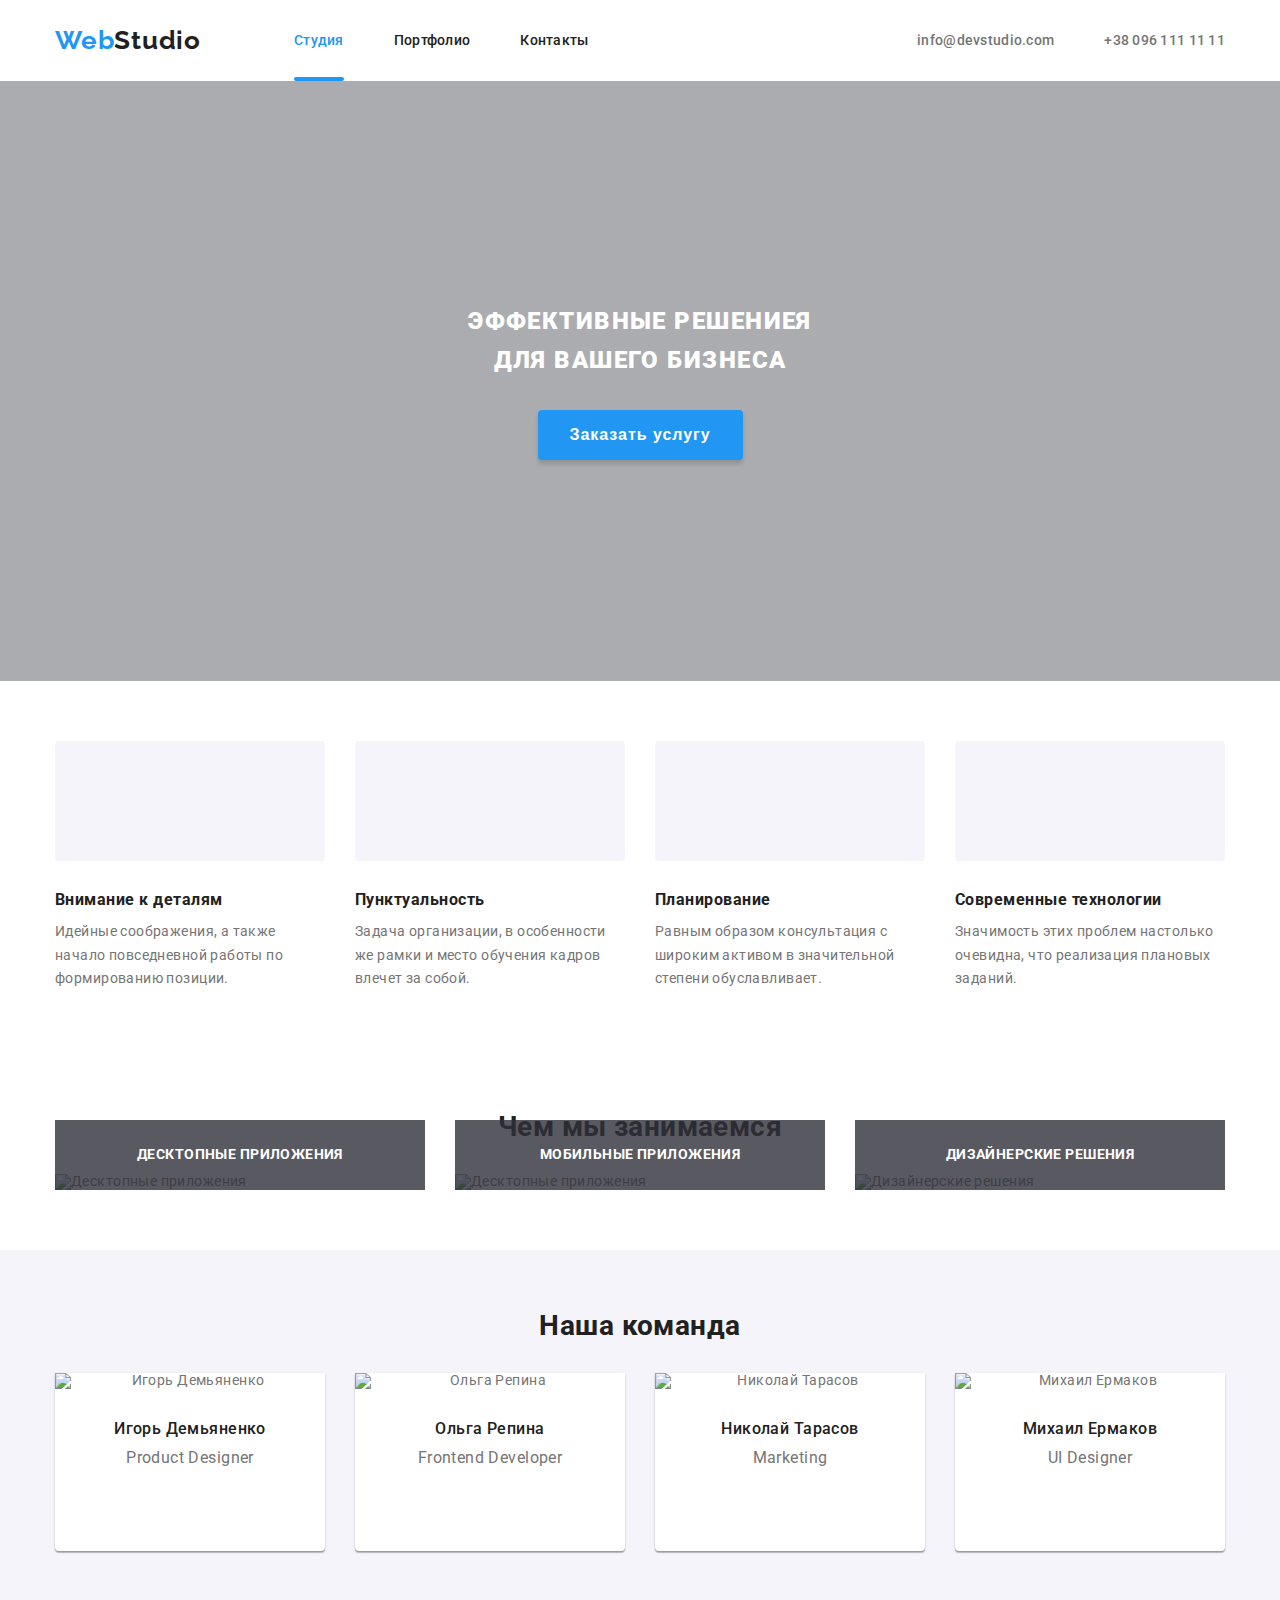
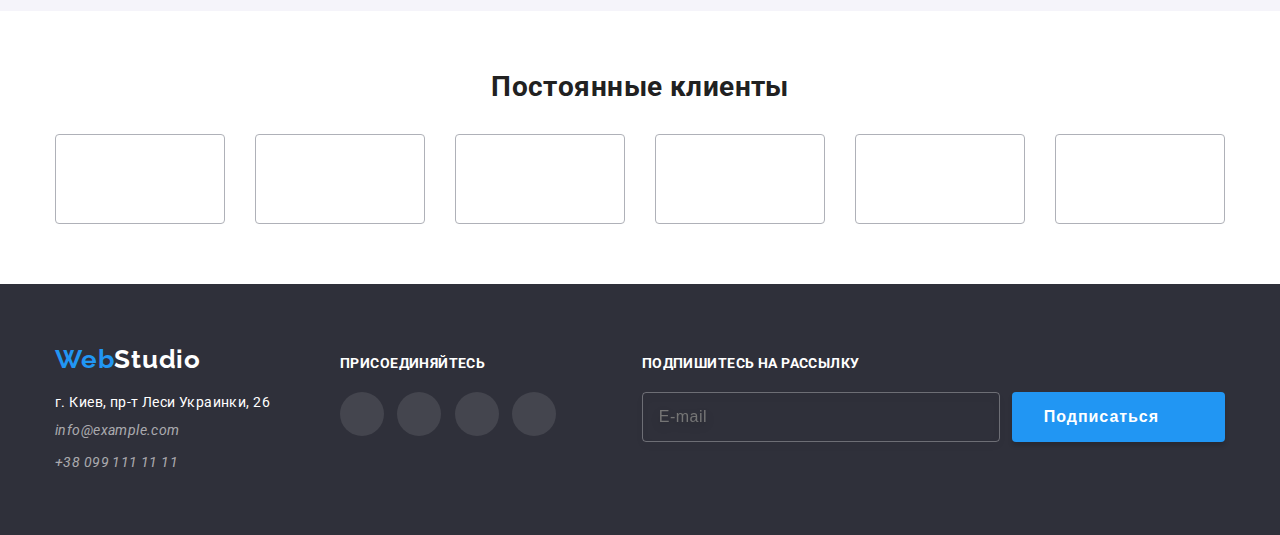
==== index.html @ 4f5de19d "додає адаптив" ====
<!DOCTYPE html>
<html lang="ru">
  <head>
    <meta charset="UTF-8" />

    <meta name="viewport" content="width=device-width, initial-scale=1.0" />
    <meta name="description" />
    <link
      href="https://fonts.googleapis.com/css2?family=Raleway:wght@700&family=Roboto:wght@400;500;700;900&display=swap"
      rel="stylesheet"
    />
    <link rel="stylesheet" href="./css/common.min.css" />
    <link rel="stylesheet" href="./css/main.min.css" />
    <title>WebStudio</title>
  </head>
  <body>
    <!--Верхня лінія-->
    <header class="page-header">
      <div class="container not-pd">
        <nav class="nav-header d-flex">
          <a class="logo-header" href="/">
            <p class="logo">Web<span class="dark">Studio</span></p>
          </a>
          <button
            type="button"
            class="menu-button"
            aria-expanded="false"
            aria-controls="menu"
            data-menu-button
          >
            <svg
              width="40"
              height="40"
              aria-label="Переключатель мобильного меню"
            >
              <use href="./images/sprit.svg#icon-menu" class="icon-menu"></use>
              <use
                href="./images/sprit.svg#icon-close-head"
                class="icon-close-head"
              ></use>
            </svg>
          </button>
          <div class="menu" id="menu" data-menu>
            <ul class="list-header">
              <li class="item">
                <a class="item-link active-link" href="./index.html">
                  Cтудия
                </a>
              </li>
              <li class="item">
                <a class="item-link" href="./portfolio.html">Портфолио</a>
              </li>
              <li class="item">
                <a class="item-link" href="#">Контакты</a>
              </li>
            </ul>
            <address class="address-head">
              <a class="contacts" href="mailto:info@devstudio.com">
                <svg class="icon" width="16px" height="11.2px">
                  <use href="./images/sprit.svg#icon-post"></use>
                </svg>
                <span>info@devstudio.com</span>
              </a>
              <a class="contacts" href="tel:+380961111111">
                <svg class="icon" width="10px" height="14.94px">
                  <use href="./images/sprit.svg#icon-smartphone"></use>
                </svg>
                <span>+38 096 111 11 11</span>
              </a>
            </address>
          </div>
        </nav>
      </div>
    </header>

    <main>
      <!--Шапка сайту-->
      <div class="back-gr">
        <div class="hero">
          <h1 class="het-title">ЭФФЕКТИВНЫЕ РЕШЕНИЕЯ ДЛЯ ВАШЕГО БИЗНЕСА</h1>
          <button class="button het" type="button" data-modal-open>
            Заказать услугу
          </button>
          <div class="backdrop is-hidden" data-modal>
            <div class="modal">
              <button class="btn-close display-flex" data-modal-close>
                <svg class="btn-icon" width="11px" height="11px">
                  <use href="./images/sprit.svg#icon-close"></use>
                </svg>
              </button>
              <form class="form">
                <b class="text-forms display-flex">
                  Оставьте свои данные, мы вам перезвоним
                </b>
                <label class="form-field" for="name">
                  <input
                    type="text"
                    name="name"
                    class="form-input"
                    placeholder=" "
                  />
                  <svg class="icon-form">
                    <use href="./images/sprit.svg#icon-people-field"></use>
                  </svg>
                  <span class="form-label">Имя</span>
                </label>

                <label class="form-field" for="tel">
                  <input
                    type="tel"
                    name="phone"
                    class="form-input"
                    placeholder=" "
                  />
                  <svg class="icon-form">
                    <use href="./images/sprit.svg#icon-tel-field"></use>
                  </svg>
                  <span class="form-label">Телефон</span>
                </label>

                <label class="form-field" for="email">
                  <span class="form-label">Почта</span>
                  <input
                    type="email"
                    name="mail"
                    class="form-input"
                    placeholder=" "
                  />
                  <svg class="icon-form">
                    <use href="./images/sprit.svg#icon-post-field"></use>
                  </svg>
                </label>

                <label class="comment" for="comment">
                  <span class="form-label">Комментарий</span>
                  <textarea
                    name="comment"
                    class="form-textarea"
                    placeholder="Введите текст"
                  ></textarea>
                </label>

                <label class="form-checkbox display-flex">
                  <input class="input-checkbox" type="checkbox" />
                  <span class="icon-checkbox"></span>
                  <span class="label-checkbox">
                    Соглашаюсь с рассылкой и принимаю
                    <a href="#">Условия договора</a>
                  </span>
                </label>
                <button class="button btn-send" type="submit">Отправить</button>
              </form>
            </div>
          </div>
        </div>
      </div>

      <!--Особливості-->
      <div class="container">
        <ul class="feature-list">
          <li class="mr-right">
            <div class="features-item display-flex">
              <svg width="70px" height="70px">
                <use href="./images/sprit.svg#icon-antenna"></use>
              </svg>
            </div>
            <h3 class="feature-title">Внимание к деталям</h3>
            <p class="feature-text">
              Идейные соображения, а также начало повседневной работы по
              формированию позиции.
            </p>
          </li>
          <li class="mr-right">
            <div class="features-item display-flex">
              <svg width="70px" height="70px">
                <use href="./images/sprit.svg#icon-clock"></use>
              </svg>
            </div>
            <h3 class="feature-title">Пунктуальность</h3>
            <p class="feature-text">
              Задача организации, в особенности же рамки и место обучения кадров
              влечет за собой.
            </p>
          </li>
          <li class="mr-right">
            <div class="features-item display-flex">
              <svg width="70px" height="70px">
                <use href="./images/sprit.svg#icon-diagram"></use>
              </svg>
            </div>
            <h3 class="feature-title">Планирование</h3>
            <p class="feature-text">
              Равным образом консультация с широким активом в значительной
              степени обуславливает.
            </p>
          </li>
          <li class="mr-right">
            <div class="features-item display-flex">
              <svg width="70px" height="70px">
                <use href="./images/sprit.svg#icon-astronaut"></use>
              </svg>
            </div>
            <h3 class="feature-title">Современные технологии</h3>
            <p class="feature-text">
              Значимость этих проблем настолько очевидна, что реализация
              плановых заданий.
            </p>
          </li>
        </ul>
      </div>

      <!--Діяльність-->
      <div class="display-none container">
        <h2 class="title">Чем мы занимаемся</h2>

        <ul class="activity-list">
          <li class="activety mr-right">
            <div class="img">
              <picture>
                <source
                  srcset="
                    ./images/activity-first.webp    370w,
                    ./images/activity-first@2x.webp 740w
                  "
                />
                <img
                  srcset="
                    ./images/activity-first.jpg    370w,
                    ./images/activity-first@2x.jpg 740w
                  "
                  class="activiti-icon"
                  src="images/activity-first.jpg"
                  alt="Десктопные приложения"
                  width="370"
                  sizes="(min-width: 1200px) 33vw, 100vw"
                />
              </picture>

              <h4 class="mini-title">Десктопные приложения</h4>
            </div>
          </li>
          <li class="activety mr-right">
            <div class="img">
              <picture>
                <source
                  srcset="
                    ./images/activity-second.webp    370w,
                    ./images/activity-second@2x.webp 740w
                  "
                />
                <img
                  srcset="
                    ./images/activity-second.jpg    370w,
                    ./images/activity-second@2x.jpg 740w
                  "
                  class="activiti-icon"
                  src="images/activity-second.jpg"
                  alt="Десктопные приложения"
                  width="370"
                  sizes="(min-width: 1200px) 33vw, 100vw"
                />
              </picture>
              <h4 class="mini-title">Мобильные приложения</h4>
            </div>
          </li>
          <li class="activety mr-right">
            <div class="img">
              <picture>
                <source
                  srcset="
                    ./images/activity-third.webp    370w,
                    ./images/activity-third@2x.webp 740w
                  "
                />
                <img
                  srcset="
                    ./images/activity-third.jpg    370w,
                    ./images/activity-third@2x.jpg 740w
                  "
                  class="activiti-icon"
                  src="images/activity-third.jpg"
                  alt="Дизайнерские решения"
                  width="370"
                  sizes="(min-width: 1200px) 33vw, 100vw"
                />
              </picture>
              <h4 class="mini-title">Дизайнерские решения</h4>
            </div>
          </li>
        </ul>
      </div>

      <!--Команда-->
      <div class="bgc-team">
        <div class="container">
          <h2 class="title">Наша команда</h2>

          <ul class="team">
            <li class="team-card mr-bt-30">
              <picture>
                <source
                  srcset="./images/igor.webp 460w, ./images/igor@2x.webp 920w"
                  type="image/webp"
                />

                <img
                  srcset="./images/igor.jpg 460w, ./images/igor@2x.jpg 920w"
                  class="team-foto"
                  src="./images/igor.jpg"
                  alt="Игорь Демьяненко"
                  width="460"
                  sizes="(min-width: 1200px) 25vw, (min-width: 768px) 50vw, 100vw"
                />
              </picture>

              <h4 class="name">Игорь Демьяненко</h4>
              <p class="position">Product Designer</p>
              <div class="social .d-flex">
                <a
                  class="social-links .d-flex"
                  href="https://www.instagram.com/?hl=uk"
                  aria-label="Instagram"
                  rel="noopener"
                >
                  <svg width="20px" height="20px">
                    <use href="./images/sprit.svg#icon-instagram"></use>
                  </svg>
                </a>
                <a
                  class="social-links display-flex"
                  href="https://twitter.com/login?lang=uk"
                  aria-label="Twitter"
                  rel="noopener"
                >
                  <svg width="20px" height="20px">
                    <use href="./images/sprit.svg#icon-twitter"></use>
                  </svg>
                </a>
                <a
                  class="social-links display-flex"
                  href="https://www.facebook.com/"
                  aria-label="Facebook"
                  rel="noopener"
                >
                  <svg width="20px" height="20px">
                    <use href="./images/sprit.svg#icon-facebook"></use>
                  </svg>
                </a>
                <a
                  class="social-links display-flex"
                  href="https://www.linkedin.com/uas/login?_l=ru"
                  aria-label="Linkedin"
                  rel="noopener"
                >
                  <svg width="20px" height="20px">
                    <use href="./images/sprit.svg#icon-linkedin"></use>
                  </svg>
                </a>
              </div>
            </li>
            <li class="team-card mr-bt-30">
              <picture>
                <source
                  srcset="./images/olha.webp 460w, ./images/olha@2x.webp 920w"
                  type="image/webp"
                />

                <img
                  srcset="./images/olha.jpg 460w, ./images/olha@2x.jpg 920w"
                  class="team-foto"
                  src="images/olha.jpg"
                  alt="Ольга Репина"
                  width="460"
                  sizes="(min-width: 1200px) 25vw, (min-width: 768px) 50vw, 100vw"
                />
              </picture>

              <h4 class="name">Ольга Репина</h4>
              <p class="position">Frontend Developer</p>
              <div class="social">
                <a
                  class="social-links display-flex"
                  href="https://www.instagram.com/?hl=uk"
                  aria-label="Instagram"
                  rel="noopener"
                >
                  <svg width="20px" height="20px">
                    <use href="./images/sprit.svg#icon-instagram"></use>
                  </svg>
                </a>
                <a
                  class="social-links display-flex"
                  href="https://twitter.com/login?lang=uk"
                  aria-label="Twitter"
                  rel="noopener"
                >
                  <svg width="20px" height="20px">
                    <use href="./images/sprit.svg#icon-twitter"></use>
                  </svg>
                </a>
                <a
                  class="social-links display-flex"
                  href="https://www.facebook.com/"
                  aria-label="Facebook"
                  rel="noopener"
                >
                  <svg width="20px" height="20px">
                    <use href="./images/sprit.svg#icon-facebook"></use>
                  </svg>
                </a>
                <a
                  class="social-links display-flex"
                  href="https://www.linkedin.com/uas/login?_l=ru"
                  aria-label="Linkedin"
                  rel="noopener"
                >
                  <svg width="20px" height="20px">
                    <use href="./images/sprit.svg#icon-linkedin"></use>
                  </svg>
                </a>
              </div>
            </li>
            <li class="team-card mr-bt-30">
              <picture>
                <source
                  srcset="
                    ./images/nikolay.webp    460w,
                    ./images/nikolay@2x.webp 920w
                  "
                  type="image/webp"
                />

                <img
                  srcset="
                    ./images/nikolay.jpg    460w,
                    ./images/nikolay@2x.jpg 920w
                  "
                  class="team-foto"
                  src="images/nikolay.jpg"
                  alt="Николай Тарасов"
                  width="460"
                  sizes="(min-width: 1200px) 25vw, (min-width: 768px) 50vw, 100vw"
                />
              </picture>

              <h4 class="name">Николай Тарасов</h4>
              <p class="position">Marketing</p>
              <div class="social">
                <a
                  class="social-links display-flex"
                  href="https://www.instagram.com/?hl=uk"
                  aria-label="Instagram"
                  rel="noopener"
                >
                  <svg width="20px" height="20px">
                    <use href="./images/sprit.svg#icon-instagram"></use>
                  </svg>
                </a>
                <a
                  class="social-links display-flex"
                  href="https://twitter.com/login?lang=uk"
                  aria-label="Twitter"
                  rel="noopener"
                >
                  <svg width="20px" height="20px">
                    <use href="./images/sprit.svg#icon-twitter"></use>
                  </svg>
                </a>
                <a
                  class="social-links display-flex"
                  href="https://www.facebook.com/"
                  aria-label="Facebook"
                  rel="noopener"
                >
                  <svg width="20px" height="20px">
                    <use href="./images/sprit.svg#icon-facebook"></use>
                  </svg>
                </a>
                <a
                  class="social-links display-flex"
                  href="https://www.linkedin.com/uas/login?_l=ru"
                  aria-label="Linkedin"
                  rel="noopener"
                >
                  <svg width="20px" height="20px">
                    <use href="./images/sprit.svg#icon-linkedin"></use>
                  </svg>
                </a>
              </div>
            </li>
            <li class="team-card mr-bt-30">
              <picture>
                <source
                  srcset="
                    ./images/mykhailo.webp    460w,
                    ./images/mykhailo@2x.webp 920w
                  "
                  type="image/webp"
                />

                <img
                  srcset="
                    ./images/mykhailo.jpg    460w,
                    ./images/mykhailo@2x.jpg 920w
                  "
                  class="team-foto"
                  src="images/mykhailo.jpg"
                  alt="Михаил Ермаков"
                  width="460"
                  sizes="(min-width: 1200px) 25vw, (min-width: 768px) 50vw, 100vw"
                />
              </picture>

              <h4 class="name">Михаил Ермаков</h4>
              <p class="position">UI Designer</p>
              <div class="social">
                <a
                  class="social-links display-flex"
                  href="https://www.instagram.com/?hl=uk"
                  aria-label="Instagram"
                  rel="noopener"
                >
                  <svg width="20px" height="20px">
                    <use href="./images/sprit.svg#icon-instagram"></use>
                  </svg>
                </a>
                <a
                  class="social-links display-flex"
                  href="https://twitter.com/login?lang=uk"
                  aria-label="Twitter"
                  rel="noopener"
                >
                  <svg width="20px" height="20px">
                    <use href="./images/sprit.svg#icon-twitter"></use>
                  </svg>
                </a>
                <a
                  class="social-links display-flex"
                  href="https://www.facebook.com/"
                  aria-label="Facebook"
                  rel="noopener"
                >
                  <svg width="20px" height="20px">
                    <use href="./images/sprit.svg#icon-facebook"></use>
                  </svg>
                </a>
                <a
                  class="social-links display-flex"
                  href="https://www.linkedin.com/uas/login?_l=ru"
                  aria-label="Linkedin"
                  rel="noopener"
                >
                  <svg width="20px" height="20px">
                    <use href="./images/sprit.svg#icon-linkedin"></use>
                  </svg>
                </a>
              </div>
            </li>
          </ul>
        </div>
      </div>

      <!--Постійні клієнти-->
      <div class="container">
        <h2 class="title">Постоянные клиенты</h2>

        <ul class="customers">
          <li class="customer-item">
            <a class="customer-link d-flex" href="#">
              <svg
                class="customer-icon"
                width="44.27px"
                height="49.23px"
                aria-label="YA & CO"
              >
                <use href="./images/sprit.svg#icon-logo_1"></use>
              </svg>
            </a>
          </li>
          <li class="customer-item">
            <a class="customer-link d-flex" href="#">
              <svg
                class="customer-icon"
                width="40px"
                height="52px"
                aria-label="COMPANY TEGLINE HERE"
              >
                <use href="./images/sprit.svg#icon-logo_2"></use>
              </svg>
            </a>
          </li>
          <li class="customer-item">
            <a class="customer-link d-flex" href="#">
              <svg
                class="customer-icon"
                width="41px"
                height="42.6px"
                aria-label="COMPANY"
              >
                <use href="./images/sprit.svg#icon-logo_3"></use>
              </svg>
            </a>
          </li>
          <li class="customer-item">
            <a class="customer-link d-flex" href="#">
              <svg
                class="customer-icon"
                width="79.66px"
                height="42.02px"
                aria-label="FOSTER PETERS"
              >
                <use href="./images/sprit.svg#icon-logo_4"></use>
              </svg>
            </a>
          </li>
          <li class="customer-item">
            <a class="customer-link d-flex" href="#">
              <svg
                class="customer-icon"
                width="59px"
                height="47px"
                aria-label="BRAND"
              >
                <use href="./images/sprit.svg#icon-logo_5"></use>
              </svg>
            </a>
          </li>
          <li class="customer-item">
            <a class="customer-link d-flex" href="#">
              <svg
                class="customer-icon"
                width="88.48px"
                height="45.44px"
                aria-label="COMPANY TEG LINE"
              >
                <use href="./images/sprit.svg#icon-logo_6"></use>
              </svg>
            </a>
          </li>
        </ul>
      </div>
    </main>

    <!--Підвал сайту-->
    <footer class="footer_all">
      <div class="footer container">
        <div class="address-footer">
          <div class="address-tablet">
            <a class="logo-link" href="/">
              <p class="logo-footer">Web<span class="white">Studio</span></p>
            </a>
            <address class="link-footer">
              <a
                class="address-link"
                href="https://www.google.com/maps/place/%D0%B1%D1%83%D0%BB%D1%8C%D0%B2%D0%B0%D1%80+%D0%9B%D0%B5%D1%81%D1%96+%D0%A3%D0%BA%D1%80%D0%B0%D1%97%D0%BD%D0%BA%D0%B8,+26,+%D0%9A%D0%B8%D1%97%D0%B2,+02000/@50.4265807,30.5361971,17z/data=!3m1!4b1!4m5!3m4!1s0x40d4cf0e033ecbe9:0x57a4dffefec77da0!8m2!3d50.4265807!4d30.5383858"
                target="_blank"
                rel="noopener"
              >
                г. Киев, пр-т Леси Украинки, 26</a
              >
              <a class="contact-footer" href="mailto:info@example.com"
                >info@example.com</a
              >
              <a class="contact-footer" href="tel:+380991111111"
                >+38 099 111 11 11</a
              >
            </address>
          </div>

          <div class="container-social">
            <p class="join-in">Присоединяйтесь</p>
            <div class="d--flex">
              <a
                class="social-links-footer display-flex"
                href="#"
                aria-label="Instagram"
                rel="noopener"
              >
                <svg width="20px" height="20px">
                  <use href="./images/sprit.svg#icon-instagram"></use>
                </svg>
              </a>
              <a
                class="social-links-footer display-flex"
                href="#"
                aria-label="Twitter"
                rel="noopener"
              >
                <svg width="20px" height="20px">
                  <use href="./images/sprit.svg#icon-twitter"></use>
                </svg>
              </a>
              <a
                class="social-links-footer display-flex"
                href="https://www.facebook.com/"
                aria-label="Facebook"
                rel="noopener"
              >
                <svg width="20px" height="20px">
                  <use href="./images/sprit.svg#icon-facebook"></use>
                </svg>
              </a>
              <a
                class="social-links-footer display-flex"
                href="https://www.linkedin.com/uas/login?_l=ru"
                aria-label="Linkedin"
                rel="noopener"
              >
                <svg width="20px" height="20px">
                  <use href="./images/sprit.svg#icon-linkedin"></use>
                </svg>
              </a>
            </div>
          </div>
        </div>

        <!--  -->

        <form class="form-footer">
          <b class="join-in">Подпишитесь на рассылку</b>
          <div class="field-footer">
            <input type="email" class="input-footer" placeholder="E-mail" />
            <button class="button btn-footer" type="submit">
              Подписаться
              <svg class="icon-footer" width="24px" height="24px">
                <use href="./images/sprit.svg#icon-telega-footer"></use>
              </svg>
            </button>
          </div>
        </form>
      </div>
    </footer>
    <script src="./js/node.js"></script>
    <script src="./js/menu.js"></script>
  </body>
</html>
---- css/common.min.css ----
html{-webkit-box-sizing:border-box;box-sizing:border-box}*,*::before,*::after{-webkit-box-sizing:inherit;box-sizing:inherit}body{margin:0;font-family:"Roboto",sans-serif;font-size:14px;line-height:1.14;color:#757575;letter-spacing:.03em;background-color:#fff}a{-webkit-text-decoration-line:none;text-decoration-line:none;display:inline-block}ul{padding:0;margin:0;list-style:none}h1,h2,h3,h4,h5,h6{margin:0}img{display:block;width:100%;height:auto}.logo,.logo-footer{display:inline-block;font-family:"Raleway",sans-serif;font-weight:700;font-size:26px;line-height:1.19;letter-spacing:0.03em;color:#2196f3}.join-in{margin:0 0 20px 0;font-weight:700;text-transform:uppercase;color:#fff;letter-spacing:0.03em}.social-links-footer{fill:currentColor;width:44px;height:44px;border-radius:50%;-webkit-transition:250ms cubic-bezier(0.4, 0, 0.2, 1);transition:250ms cubic-bezier(0.4, 0, 0.2, 1)}.social-links-footer{fill:currentColor;width:44px;height:44px;border-radius:50%;-webkit-transition:250ms cubic-bezier(0.4, 0, 0.2, 1);transition:250ms cubic-bezier(0.4, 0, 0.2, 1)}.button{display:-webkit-inline-box;display:-ms-inline-flexbox;display:inline-flex;-webkit-box-align:center;-ms-flex-align:center;align-items:center;min-width:200px;height:50px;border-radius:4px;padding:10px 32px;font-weight:700;font-size:16px;line-height:1.87;letter-spacing:0.06em;color:#fff;background-color:#2196f3;-webkit-box-shadow:0px 4px 4px rgba(0,0,0,0.15);box-shadow:0px 4px 4px rgba(0,0,0,0.15);border:none}.container{padding-left:15px;padding-right:15px;padding-bottom:60px;padding-top:60px;margin-left:auto;margin-right:auto}@media screen and (min-width: 480px){.container{width:480px}}@media screen and (min-width: 768px){.container{width:768px}}@media screen and (min-width: 1200px){.container{width:1200px}}.d-flex{display:-webkit-box;display:-ms-flexbox;display:flex;-webkit-box-pack:center;-ms-flex-pack:center;justify-content:center;-webkit-box-align:center;-ms-flex-align:center;align-items:center}.page-header{position:relative}.nav-header{display:-webkit-box;display:-ms-flexbox;display:flex;-webkit-box-pack:justify;-ms-flex-pack:justify;justify-content:space-between;-webkit-box-align:center;-ms-flex-align:center;align-items:center}@media screen and (min-width: 768px){.nav-header{display:-webkit-box;display:-ms-flexbox;display:flex;-webkit-box-pack:center;-ms-flex-pack:center;justify-content:center;-webkit-box-align:center;-ms-flex-align:center;align-items:center}}.logo-header{padding:16px 0;margin:0}@media screen and (min-width: 768px){.logo-header{padding:26px 0;margin-right:88px}}@media screen and (min-width: 1200px){.logo-header{padding:22px 0;margin-right:93px;display:inline-block}}.logo{margin:0}.logo .dark{color:#212121}.menu-button{display:-webkit-inline-box;display:-ms-inline-flexbox;display:inline-flex;margin:0;padding:0;border:0;background-color:transparent}.menu-button .icon-close-head{display:none}.menu-button.is-open .icon-close-head{display:block}.menu-button.is-open .icon-menu{display:none}@media screen and (min-width: 768px){.menu-button{display:none}}.menu{display:none;position:absolute;top:100%;left:0;width:100%;background-color:#fff;text-align:center;z-index:99}.menu.is-open{display:block}@media screen and (min-width: 768px){.menu{position:relative;display:-webkit-box;display:-ms-flexbox;display:flex;-webkit-box-align:center;-ms-flex-align:center;align-items:center;-webkit-box-pack:center;-ms-flex-pack:center;justify-content:center;z-index:0}}.list-header{padding:60px 0}@media screen and (min-width: 768px){.list-header{display:-webkit-box;display:-ms-flexbox;display:flex;padding:32px 0}}.item:not(:last-child){margin-bottom:40px}@media screen and (min-width: 768px){.item:not(:last-child){margin-right:50px;margin-bottom:0}}.item-link{position:relative;color:#212121;font-weight:500;font-size:18px;letter-spacing:0.02em;line-height:1.16;-webkit-transition:250ms cubic-bezier(0.4, 0, 0.2, 1);transition:250ms cubic-bezier(0.4, 0, 0.2, 1)}.item-link:hover,.item-link:focus{color:#2196f3}@media screen and (min-width: 768px){.item-link{font-size:14px}}.active-link{color:#2196f3}.active-link::after{position:absolute;bottom:-12px;left:0;content:"";width:100%;height:4px;border-radius:2px;background-color:#2196f3}@media screen and (min-width: 768px){.active-link::after{bottom:-33px}}.address-head{display:block;padding-bottom:60px}@media screen and (min-width: 768px){.address-head{padding-bottom:0;margin-left:auto}}@media screen and (min-width: 1200px){.address-head{display:-webkit-box;display:-ms-flexbox;display:flex}}.contacts{color:#757575;display:block;font-style:normal;font-size:18px;font-weight:500;letter-spacing:0.02em;-webkit-transition:250ms cubic-bezier(0.4, 0, 0.2, 1);transition:250ms cubic-bezier(0.4, 0, 0.2, 1)}.contacts:not(:last-child){margin-bottom:16px}.contacts:hover,.contacts:focus{color:#2196f3}.contacts .icon{margin-right:10px;fill:currentColor}@media screen and (min-width: 768px){.contacts{font-size:12px;display:-webkit-box;display:-ms-flexbox;display:flex;-webkit-box-pack:start;-ms-flex-pack:start;justify-content:start;-webkit-box-align:center;-ms-flex-align:center;align-items:center}.contacts:not(:last-child){margin-bottom:10px}}@media screen and (min-width: 1200px){.contacts:not(:last-child){margin-right:30px;margin-bottom:0}}@media screen and (min-width: 1200px){.contacts{font-size:14px}}.footer_all{background-color:#2f303a}.footer_all .footer{text-align:center}@media screen and (min-width: 1200px){.footer_all .footer{display:-webkit-box;display:-ms-flexbox;display:flex;-webkit-box-pack:justify;-ms-flex-pack:justify;justify-content:space-between;text-align:left;-webkit-box-align:baseline;-ms-flex-align:baseline;align-items:baseline}}.address-tablet{margin-bottom:60px}@media screen and (min-width: 768px){.address-tablet{margin-bottom:0}}@media screen and (min-width: 1200px){.address-tablet{margin-right:70px}}.logo-footer{padding:0;margin:0 0 20px}.logo-footer .white{color:#fff}@media screen and (min-width: 768px){.address-footer{display:-webkit-box;display:-ms-flexbox;display:flex;padding-bottom:60px;-ms-flex-pack:distribute;justify-content:space-around;-webkit-box-align:baseline;-ms-flex-align:baseline;align-items:baseline}}@media screen and (min-width: 768px) and (min-width: 1200px){.address-footer{padding-bottom:0}}.address-link{margin-bottom:8px;display:block;font-style:normal;color:#fff;-webkit-transition:250ms cubic-bezier(0.4, 0, 0.2, 1);transition:250ms cubic-bezier(0.4, 0, 0.2, 1)}.address-link:hover,.address-link:focus{color:#2196f3}.contact-footer{display:block;line-height:1.71;letter-spacing:0.03em;color:rgba(255,255,255,0.6);-webkit-transition:250ms cubic-bezier(0.4, 0, 0.2, 1);transition:250ms cubic-bezier(0.4, 0, 0.2, 1)}.contact-footer:hover,.contact-footer:focus{color:#2196f3}.contact-footer:not(:last-child){margin-bottom:8px}.social-links-footer{display:-webkit-inline-box;display:-ms-inline-flexbox;display:inline-flex;color:#fff;background-color:rgba(255,255,255,0.1);-webkit-box-align:center;-ms-flex-align:center;align-items:center;-webkit-box-pack:center;-ms-flex-pack:center;justify-content:center}.social-links-footer:not(:last-child){margin-right:10px}.social-links-footer:hover,.social-links-footer:focus{color:#fff;background-color:#2196f3}.container-social{padding-bottom:60px}@media screen and (min-width: 768px){.container-social{padding-bottom:0}}.form-footer{display:-webkit-box;display:-ms-flexbox;display:flex;-webkit-box-orient:vertical;-webkit-box-direction:normal;-ms-flex-direction:column;flex-direction:column}.button:hover,.button:focus{background-color:#188ce8;cursor:pointer;-webkit-transition:250ms cubic-bezier(0.4, 0, 0.2, 1);transition:250ms cubic-bezier(0.4, 0, 0.2, 1)}@media screen and (min-width: 1200px){.field-footer{display:-webkit-box;display:-ms-flexbox;display:flex}}.icon-footer{margin-left:10px}.input-footer{height:50px;width:100%;font-size:16px;line-height:1.25;letter-spacing:.03em;padding:15px 16px;margin-bottom:20px;color:rgba(255,255,255,0.6);background-color:transparent;border:1px solid rgba(255,255,255,0.3);-webkit-box-sizing:border-box;box-sizing:border-box;-webkit-filter:drop-shadow(0px 4px 4px rgba(0,0,0,0.15));filter:drop-shadow(0px 4px 4px rgba(0,0,0,0.15));border-radius:4px}@media screen and (max-width: 1199px) and (min-width: 768px){.input-footer{width:450px;display:block;margin-right:auto;margin-left:auto}}@media screen and (min-width: 1200px){.input-footer{margin-right:12px;margin-bottom:0;width:358px}}@media screen and (min-width: 1200px){.btn-footer{padding-right:26px;padding-left:26px}}
/*# sourceMappingURL=common.min.css.map */
---- css/main.min.css ----
html{-webkit-box-sizing:border-box;box-sizing:border-box}*,*::before,*::after{-webkit-box-sizing:inherit;box-sizing:inherit}body{margin:0;font-family:"Roboto",sans-serif;font-size:14px;line-height:1.14;color:#757575;letter-spacing:.03em;background-color:#fff}a{-webkit-text-decoration-line:none;text-decoration-line:none;display:inline-block}ul{padding:0;margin:0;list-style:none}h1,h2,h3,h4,h5,h6{margin:0}img{display:block;width:100%;height:auto}.social-links{fill:currentColor;width:44px;height:44px;border-radius:50%;-webkit-transition:250ms cubic-bezier(0.4, 0, 0.2, 1);transition:250ms cubic-bezier(0.4, 0, 0.2, 1)}.input-checkbox{position:absolute;width:1px;height:1px;margin:-1px;border:0;padding:0;clip:rect(0 0 0 0);overflow:hidden}.form-field,.comment{position:relative;display:-webkit-box;display:-ms-flexbox;display:flex;-webkit-box-orient:vertical;-webkit-box-direction:normal;-ms-flex-direction:column;flex-direction:column}.modal{position:absolute;top:50%;left:50%;-webkit-transform:translate(-50%, -50%) scale(1);transform:translate(-50%, -50%) scale(1)}.social-links{fill:currentColor;width:44px;height:44px;border-radius:50%;-webkit-transition:250ms cubic-bezier(0.4, 0, 0.2, 1);transition:250ms cubic-bezier(0.4, 0, 0.2, 1)}.button{display:-webkit-inline-box;display:-ms-inline-flexbox;display:inline-flex;-webkit-box-align:center;-ms-flex-align:center;align-items:center;min-width:200px;height:50px;border-radius:4px;padding:10px 32px;font-weight:700;font-size:16px;line-height:1.87;letter-spacing:0.06em;color:#fff;background-color:#2196f3;-webkit-box-shadow:0px 4px 4px rgba(0,0,0,0.15);box-shadow:0px 4px 4px rgba(0,0,0,0.15);border:none}.pd-60{padding:60px 15px;margin:0 auto}.title{margin-top:0;margin-bottom:30px;font-size:28px;line-height:1.17;text-align:center;color:#212121}.mr-bt-30{margin-bottom:30px}.container{padding-left:15px;padding-right:15px;padding-bottom:60px;padding-top:60px;margin-left:auto;margin-right:auto}@media screen and (min-width: 480px){.container{width:480px}}@media screen and (min-width: 768px){.container{width:768px}}@media screen and (min-width: 1200px){.container{width:1200px}}.not-pd{padding-top:0;padding-bottom:0}.hero{display:-webkit-box;display:-ms-flexbox;display:flex;-webkit-box-orient:vertical;-webkit-box-direction:normal;-ms-flex-direction:column;flex-direction:column;-webkit-box-align:center;-ms-flex-align:center;align-items:center;-webkit-box-pack:center;-ms-flex-pack:center;justify-content:center;position:relative;max-width:480px;height:400px;text-align:center;margin-left:auto;margin-right:auto;background-image:-webkit-gradient(linear,left top, right top,from(rgba(47,48,58,0.4)),to(rgba(47,48,58,0.4))),url(../images/mobile-header.jpg);background-image:linear-gradient(to right,rgba(47,48,58,0.4),rgba(47,48,58,0.4)),url(../images/mobile-header.jpg);background-repeat:no-repeat;background-position:center;background-size:cover}@media (-webkit-min-device-pixel-ratio: 2), (min-resolution: 2dppx){.hero{background-image:-webkit-gradient(linear,left top, right top,from(rgba(47,48,58,0.4)),to(rgba(47,48,58,0.4))),url(../images/mobile-header@2x.jpg);background-image:linear-gradient(to right,rgba(47,48,58,0.4),rgba(47,48,58,0.4)),url(../images/mobile-header@2x.jpg)}}@media screen and (min-width: 768px){.hero{max-width:768px;background-image:-webkit-gradient(linear,left top, right top,from(rgba(47,48,58,0.4)),to(rgba(47,48,58,0.4))),url(../images/tablet.jpg);background-image:linear-gradient(to right,rgba(47,48,58,0.4),rgba(47,48,58,0.4)),url(../images/tablet.jpg)}}@media screen and (min-width: 768px) and (-webkit-min-device-pixel-ratio: 2), screen and (min-width: 768px) and (min-resolution: 2dppx){.hero{background-image:-webkit-gradient(linear,left top, right top,from(rgba(47,48,58,0.4)),to(rgba(47,48,58,0.4))),url(../images/tablet@2x.jpg);background-image:linear-gradient(to right,rgba(47,48,58,0.4),rgba(47,48,58,0.4)),url(../images/tablet@2x.jpg)}}@media screen and (min-width: 1200px){.hero{max-width:1600px;height:600px;background-image:-webkit-gradient(linear,left top, right top,from(rgba(47,48,58,0.4)),to(rgba(47,48,58,0.4))),url(../images/desktop.jpg);background-image:linear-gradient(to right,rgba(47,48,58,0.4),rgba(47,48,58,0.4)),url(../images/desktop.jpg)}}@media screen and (min-width: 1200px) and (-webkit-min-device-pixel-ratio: 2), screen and (min-width: 1200px) and (min-resolution: 2dppx){.hero{background-image:-webkit-gradient(linear,left top, right top,from(rgba(47,48,58,0.4)),to(rgba(47,48,58,0.4))),url(../images/desktop@2x.jpg);background-image:linear-gradient(to right,rgba(47,48,58,0.4),rgba(47,48,58,0.4)),url(../images/desktop@2x.jpg)}}.het-title{max-width:360px;margin:0 auto 30px;display:block;font-weight:900;font-size:24px;line-height:1.62;letter-spacing:0.06em;color:#fff}.backdrop{position:fixed;top:0;left:0;width:100%;height:100%;background-color:rgba(0,0,0,0.2);-webkit-transition:opacity 250ms cubic-bezier(0.4, 0, 0.2, 1);transition:opacity 250ms cubic-bezier(0.4, 0, 0.2, 1);z-index:2}.backdrop.is-hidden{opacity:0;pointer-events:none}.backdrop.is-hidden .modal{-webkit-transform:translate(-50%, -50%) scale(0.7);transform:translate(-50%, -50%) scale(0.7)}.modal{-webkit-transition:250ms cubic-bezier(0.4, 0, 0.2, 1);transition:250ms cubic-bezier(0.4, 0, 0.2, 1);max-width:450px;width:93%;background-color:#fff;border-radius:4px}@media screen and (min-width: 1200px){.modal{max-width:581px}}.btn-close{position:absolute;display:-webkit-box;display:-ms-flexbox;display:flex;-webkit-box-align:center;-ms-flex-align:center;align-items:center;-webkit-box-pack:center;-ms-flex-pack:center;justify-content:center;width:30px;height:30px;top:8px;right:8px;background-color:#fff;outline:none;border:1px solid rgba(0,0,0,0.1);border-radius:50%;cursor:pointer;fill:currentColor}.btn-close:hover,.btn-close:focus{color:#2196f3;-webkit-transition:250ms cubic-bezier(0.4, 0, 0.2, 1);transition:250ms cubic-bezier(0.4, 0, 0.2, 1)}.text-forms{display:block;margin-bottom:30px;font-size:20px;letter-spacing:.03em;color:#212121}.form{padding:40px;width:100%}.form-field{margin-bottom:28px}.form-label{position:absolute;top:-16px;margin-bottom:4px;font-size:12px;letter-spacing:0.01em}.form-input{display:block;height:40px;width:100%;padding:12px 12px 12px 42px;border:1px solid rgba(33,33,33,0.2);-webkit-box-sizing:border-box;box-sizing:border-box;border-radius:4px;-webkit-transition:250ms cubic-bezier(0.4, 0, 0.2, 1);transition:250ms cubic-bezier(0.4, 0, 0.2, 1)}.form-input:focus{border-color:#2196f3;-webkit-box-sizing:border-box;box-sizing:border-box;border-radius:4px;outline:none}.form-input:focus-within+.icon-form,.form-input:not(:placeholder-shown)+.icon-form{color:#2196f3}.icon-form{position:absolute;width:18px;height:18px;fill:currentColor;color:#212121;top:50%;left:18px;-webkit-transform:translateY(-50%);transform:translateY(-50%);-webkit-transition:250ms cubic-bezier(0.4, 0, 0.2, 1);transition:250ms cubic-bezier(0.4, 0, 0.2, 1)}.comment{margin-bottom:20px}.form-textarea{resize:none;height:120px;padding:12px 16px;border:1px solid rgba(33,33,33,0.2);-webkit-box-sizing:border-box;box-sizing:border-box;border-radius:4px;-webkit-transition:250ms cubic-bezier(0.4, 0, 0.2, 1);transition:250ms cubic-bezier(0.4, 0, 0.2, 1)}.form-textarea:focus{border-color:#2196f3;-webkit-box-sizing:border-box;box-sizing:border-box;border-radius:4px;outline:none}.form-textarea::-webkit-input-placeholder{font-family:"Roboto",sans-serif;font-style:normal;font-weight:normal;font-size:14px;line-height:1.14;letter-spacing:0.01em;color:rgba(117,117,117,0.5)}.form-textarea:-ms-input-placeholder{font-family:"Roboto",sans-serif;font-style:normal;font-weight:normal;font-size:14px;line-height:1.14;letter-spacing:0.01em;color:rgba(117,117,117,0.5)}.form-textarea::-ms-input-placeholder{font-family:"Roboto",sans-serif;font-style:normal;font-weight:normal;font-size:14px;line-height:1.14;letter-spacing:0.01em;color:rgba(117,117,117,0.5)}.form-textarea::placeholder{font-family:"Roboto",sans-serif;font-style:normal;font-weight:normal;font-size:14px;line-height:1.14;letter-spacing:0.01em;color:rgba(117,117,117,0.5)}.form-checkbox{position:relative;margin-bottom:30px;display:-webkit-box;display:-ms-flexbox;display:flex}.input-checkbox:checked+.icon-checkbox{border-color:#2196f3;background-color:#2196f3;background-image:url(../images/tick.svg);background-size:contain;background-origin:border-box}.input-checkbox:focus+.icon-checkbox{border:2px solid #2196f3;border-radius:4px}.icon-checkbox{display:inline-block;width:16px;height:15px;margin-right:8.38px;border:2px solid #212121;border-radius:4px;background-color:#fff;-webkit-transition:250ms cubic-bezier(0.4, 0, 0.2, 1);transition:250ms cubic-bezier(0.4, 0, 0.2, 1)}.label-checkbox{display:-webkit-box;display:-ms-flexbox;display:flex;font-size:12px;line-height:1.16;letter-spacing:.03em}.label-checkbox a{-webkit-text-decoration-line:underline;text-decoration-line:underline;color:#2196f3}@media screen and (min-width: 1200px){.label-checkbox{font-size:14px}}.button.btn-send{display:block;margin:0 auto}@media screen and (min-width: 768px){.feature-list{display:-webkit-box;display:-ms-flexbox;display:flex;margin:-15px;-ms-flex-wrap:wrap;flex-wrap:wrap}}.mr-right{max-width:450px;margin-left:auto;margin-right:auto}@media screen and (min-width: 768px){.mr-right{-ms-flex-preferred-size:calc((100% - 15px * 4) / 2);flex-basis:calc((100% - 15px * 4) / 2);margin:15px}}@media screen and (min-width: 1200px){.mr-right{-ms-flex-preferred-size:calc((100% - 15px * 8) / 4);flex-basis:calc((100% - 15px * 8) / 4)}}.features-item{display:-webkit-box;display:-ms-flexbox;display:flex;margin-bottom:30px;height:120px;-webkit-box-align:center;-ms-flex-align:center;align-items:center;-webkit-box-pack:center;-ms-flex-pack:center;justify-content:center;background-color:#f5f4fa;border-radius:4px}@media screen and (min-width: 768px){.features-item{width:354px;-ms-flex-wrap:wrap;flex-wrap:wrap}}@media screen and (min-width: 1200px){.features-item{width:270px}}.feature-title{margin-top:0;margin-bottom:10px;text-align:center;font-weight:700;letter-spacing:.03em;color:#212121}@media screen and (min-width: 768px){.feature-title{text-align:left}}.feature-text{margin-top:0;margin-bottom:30px;line-height:1.71}@media screen and (min-width: 768px){.feature-text{margin-bottom:0}}.display-none{display:none}@media screen and (min-width: 1200px){.display-none{display:block}.activity-list{display:-webkit-box;display:-ms-flexbox;display:flex;margin:-15px}.activiti-icon{display:block}.img{position:relative;width:370px}.img .mini-title{position:absolute;bottom:0;margin-top:0;margin-bottom:0;padding:27px 0;width:100%;height:70px;background-color:rgba(47,48,58,0.8);color:#fff;text-transform:uppercase;text-align:center}}.bgc-team{background-color:#f5f4fa;margin-right:auto;margin-left:auto;text-align:center}@media screen and (min-width: 768px){.team{display:-webkit-box;display:-ms-flexbox;display:flex;margin:-15px;-ms-flex-wrap:wrap;flex-wrap:wrap}}.team .team-card{text-align:center;-webkit-box-shadow:0px 2px 1px rgba(0,0,0,0.2),0px 1px 1px rgba(0,0,0,0.14),0px 1px 3px rgba(0,0,0,0.12);box-shadow:0px 2px 1px rgba(0,0,0,0.2),0px 1px 1px rgba(0,0,0,0.14),0px 1px 3px rgba(0,0,0,0.12);border-radius:0px 0px 4px 4px;padding-bottom:24px;background-color:#fff}@media screen and (min-width: 768px){.team .team-card{-ms-flex-preferred-size:calc((100% - 15px * 4) / 2);flex-basis:calc((100% - 15px * 4) / 2);margin:15px}}@media screen and (min-width: 1200px){.team .team-card{-ms-flex-preferred-size:calc((100% - 15px * 8) / 4);flex-basis:calc((100% - 15px * 8) / 4);margin:15px}}.team-foto{margin-bottom:30px;max-width:100%}.social{padding:0 32px}.social-links{color:#afb1b8;display:-webkit-inline-box;display:-ms-inline-flexbox;display:inline-flex;-webkit-box-pack:center;-ms-flex-pack:center;justify-content:center;-webkit-box-align:center;-ms-flex-align:center;align-items:center}.social-links:hover,.social-links:focus{color:#fff;background-color:#2196f3;outline:none}.name{margin-top:0;margin-bottom:10px;font-weight:500;font-size:16px;line-height:1.19;color:#212121}.position{margin-top:0;margin-bottom:16px;font-size:16px;line-height:1.19}.customers{display:-webkit-box;display:-ms-flexbox;display:flex;margin:-15px;-ms-flex-wrap:wrap;flex-wrap:wrap}@media screen and (max-width: 767px){.customers .customer-item{-ms-flex-preferred-size:calc((100% - 15px * 4) / 2);flex-basis:calc((100% - 15px * 4) / 2);margin:15px}}@media screen and (min-width: 768px){.customers .customer-item{-ms-flex-preferred-size:calc((100% - 15px * 6) / 3);flex-basis:calc((100% - 15px * 6) / 3);margin:15px}}@media screen and (min-width: 1200px){.customers .customer-item{-ms-flex-preferred-size:calc((100% - 15px * 12) / 6);flex-basis:calc((100% - 15px * 12) / 6);margin:15px}}.customer-link{height:90px;color:#afb1b8;border:1px solid #afb1b8;-webkit-box-sizing:border-box;box-sizing:border-box;border-radius:4px;fill:currentColor;-webkit-transition:250ms cubic-bezier(0.4, 0, 0.2, 1);transition:250ms cubic-bezier(0.4, 0, 0.2, 1)}.customer-link:hover,.customer-link:focus{color:#2196f3;border:1px solid #2196f3;outline:none}
/*# sourceMappingURL=main.min.css.map */
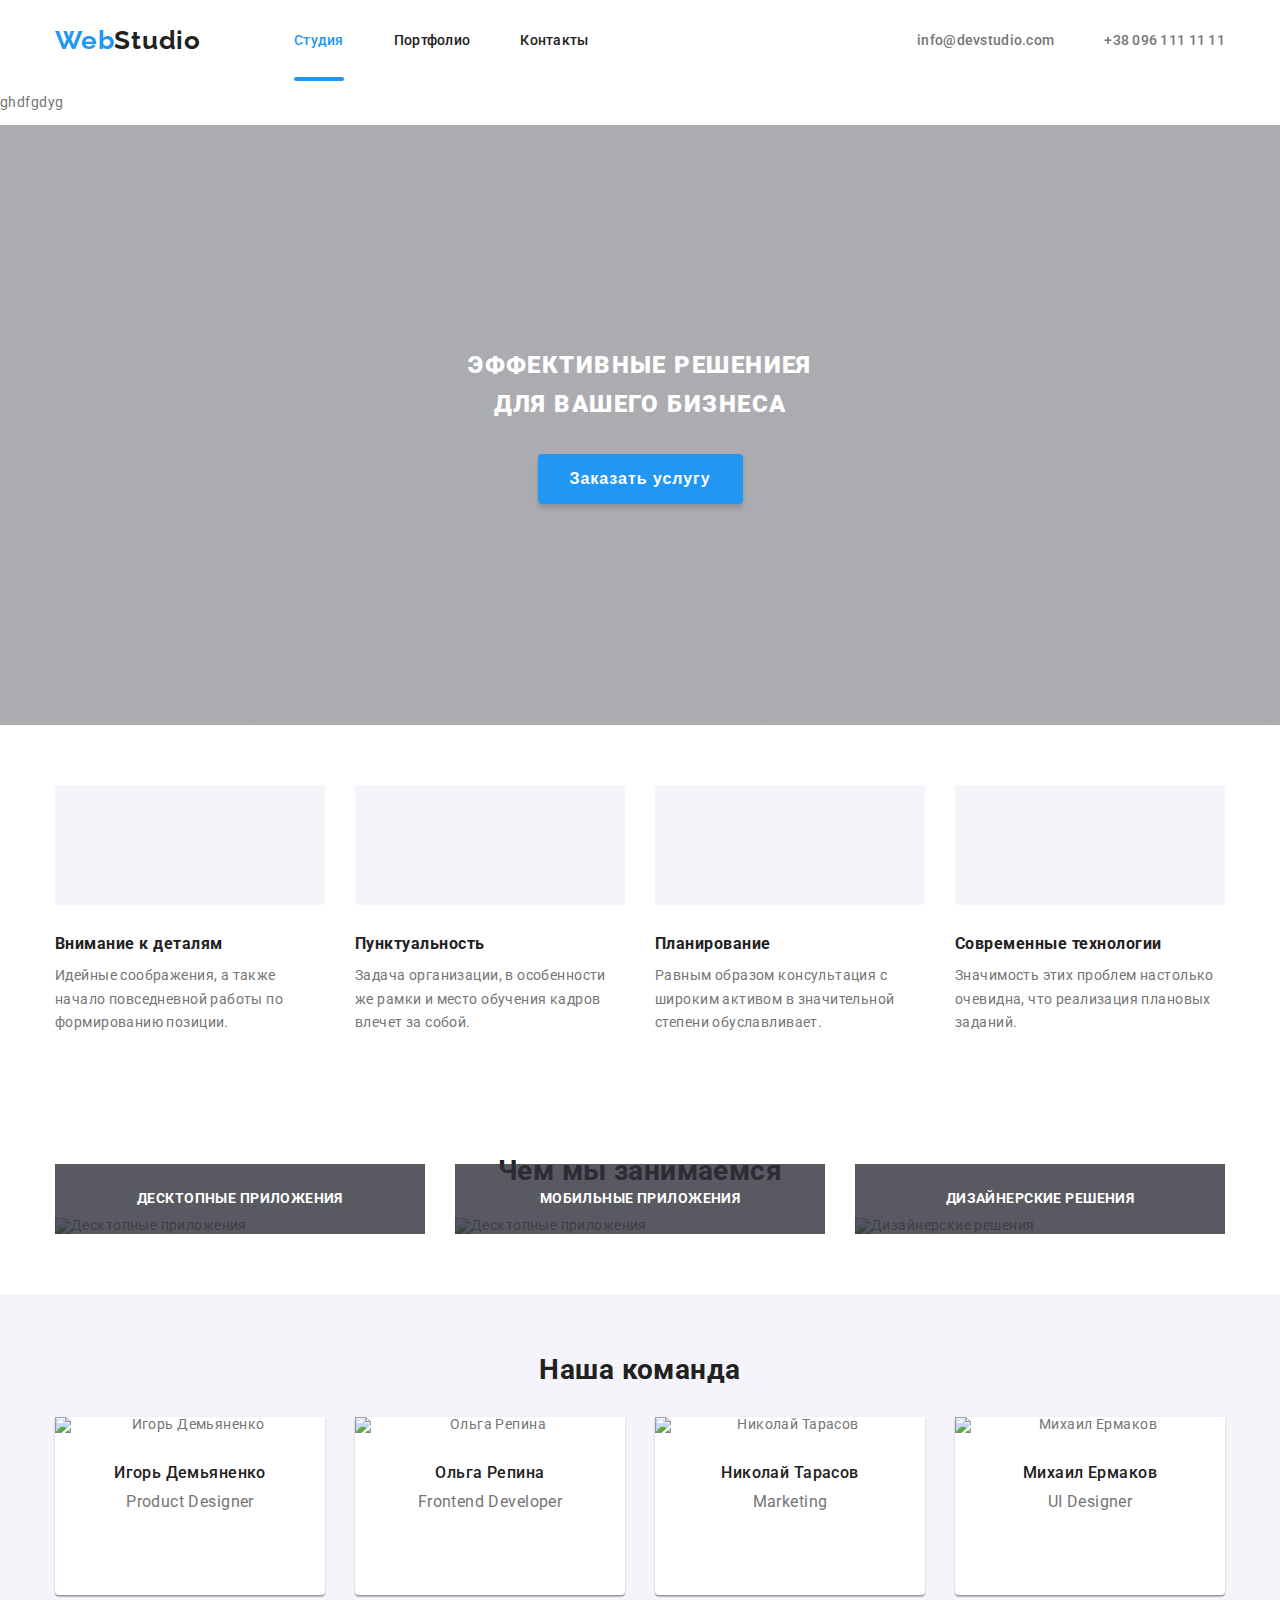
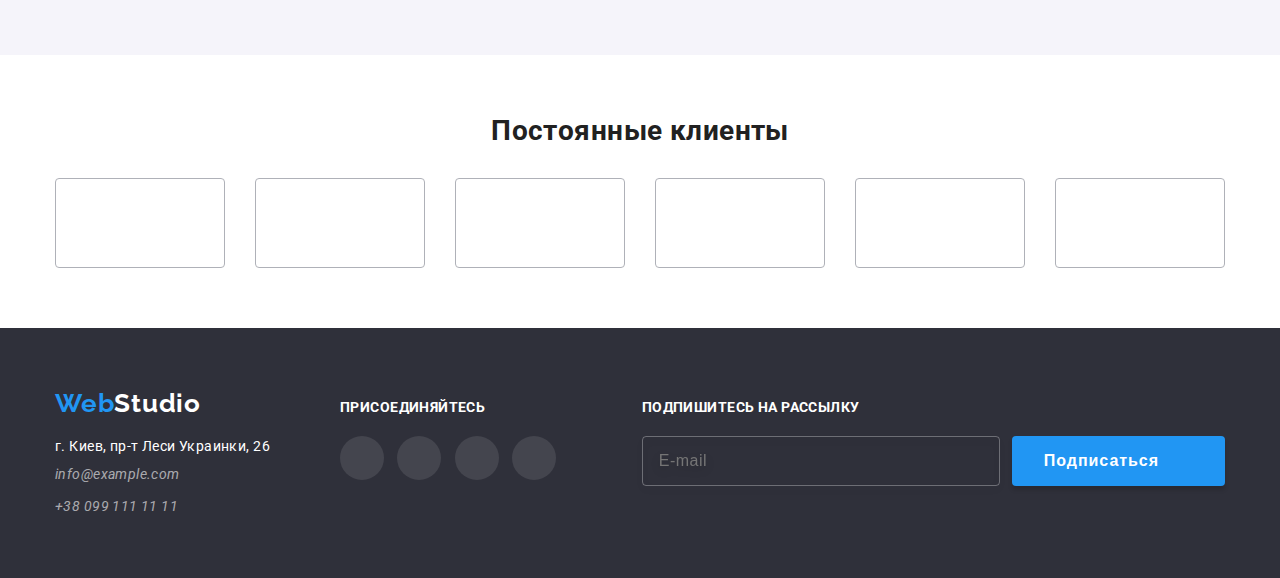
==== commit fa33e72f: "test" ====
--- a/index.html
+++ b/index.html
@@ -18,7 +18,7 @@
     <header class="page-header">
       <div class="container not-pd">
         <nav class="nav-header d-flex">
-          <a class="logo-header" href="/">
+          <a class="logo-header" href="./index.html">
             <p class="logo">Web<span class="dark">Studio</span></p>
           </a>
           <button
@@ -71,6 +71,7 @@
           </div>
         </nav>
       </div>
+      <p>ghdfgdyg</p>
     </header>
 
     <main>
